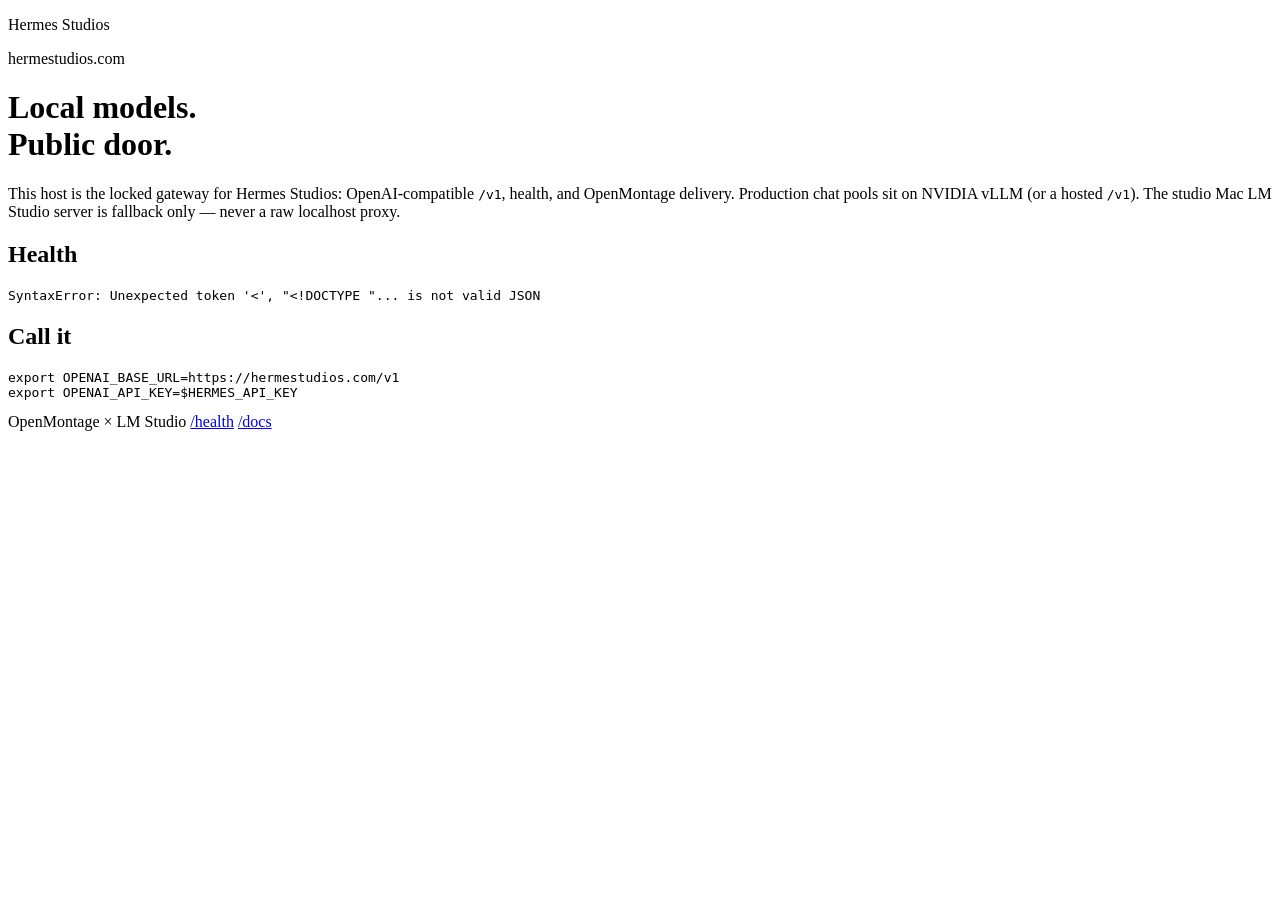
==== services/hermes-api/static/index.html @ 114ba244 "feat(infra): hermes-api TLS compose for Hostinger VPS 1794045" ====
<!DOCTYPE html>
<html lang="en">
  <head>
    <meta charset="utf-8" />
    <meta name="viewport" content="width=device-width, initial-scale=1" />
    <title>Hermes Studios</title>
    <link rel="stylesheet" href="/static/styles.css" />
  </head>
  <body>
    <div class="grain"></div>
    <header>
      <p class="mark">Hermes Studios</p>
      <p class="loc">hermestudios.com</p>
    </header>
    <main>
      <h1>Local models.<br />Public door.</h1>
      <p class="lede">
        This host is the locked gateway for Hermes Studios: OpenAI-compatible
        <code>/v1</code>, health, and OpenMontage delivery. Production chat
        pools sit on NVIDIA vLLM (or a hosted <code>/v1</code>). The studio
        Mac LM Studio server is fallback only — never a raw localhost proxy.
      </p>
      <section class="grid">
        <article>
          <h2>Health</h2>
          <pre id="health">checking…</pre>
        </article>
        <article>
          <h2>Call it</h2>
          <pre>export OPENAI_BASE_URL=https://hermestudios.com/v1
export OPENAI_API_KEY=$HERMES_API_KEY</pre>
        </article>
      </section>
    </main>
    <footer>
      <span>OpenMontage × LM Studio</span>
      <a href="/health">/health</a>
      <a href="/docs">/docs</a>
    </footer>
    <script>
      fetch("/health")
        .then((r) => r.json())
        .then((data) => {
          document.getElementById("health").textContent = JSON.stringify(data, null, 2);
        })
        .catch((err) => {
          document.getElementById("health").textContent = String(err);
        });
    </script>
  </body>
</html>
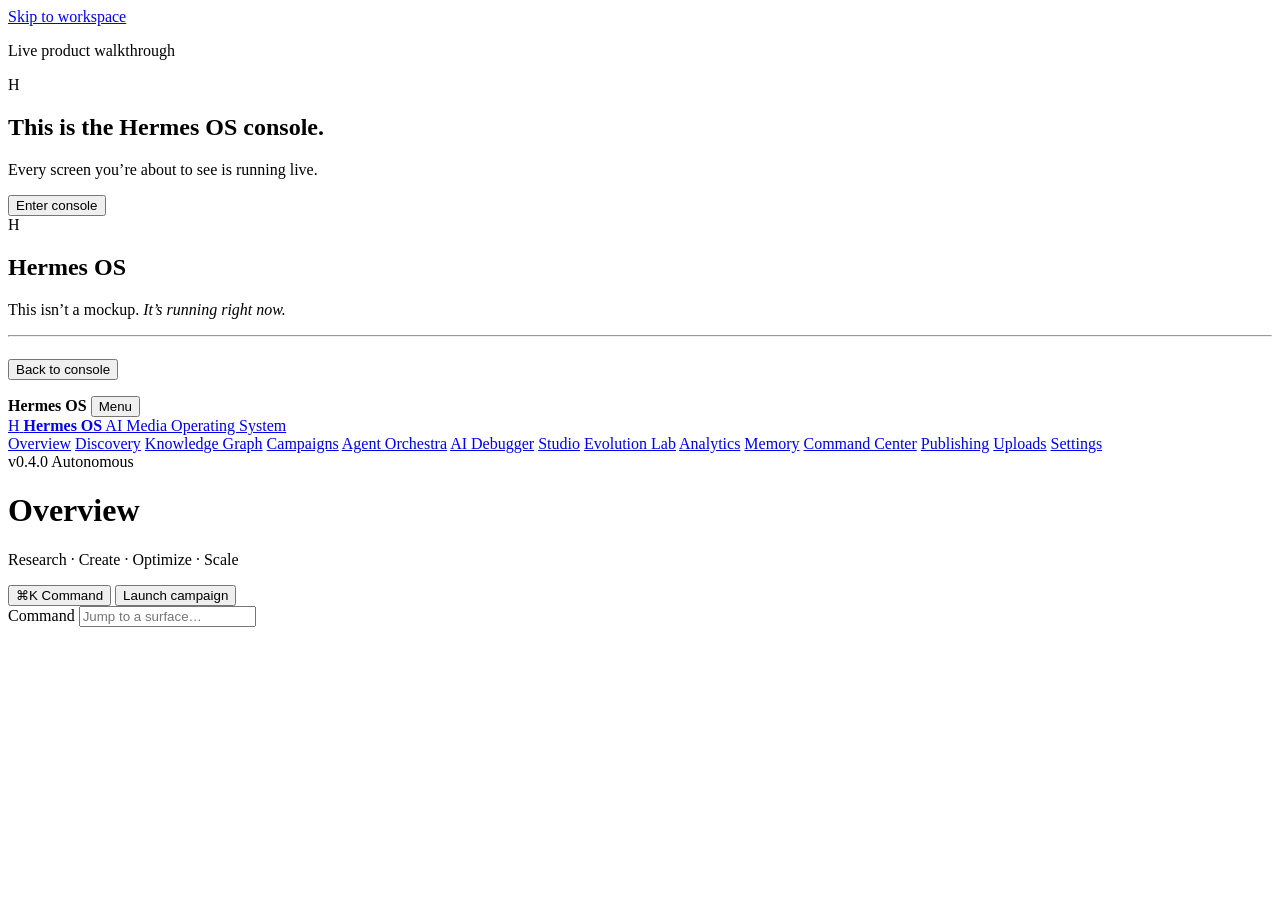
==== commit d5e1bbe1: "Wire campaign launch to a real flywheel with retry and dry-run self-heal when inference is down. Co-" ====
--- a/services/hermes-api/static/index.html
+++ b/services/hermes-api/static/index.html
@@ -2,50 +2,104 @@
 <html lang="en">
   <head>
     <meta charset="utf-8" />
-    <meta name="viewport" content="width=device-width, initial-scale=1" />
-    <title>Hermes Studios</title>
+    <meta name="viewport" content="width=device-width, initial-scale=1, viewport-fit=cover" />
+    <title>Hermes OS console</title>
+    <meta
+      name="description"
+      content="Hermes OS — live AI media operating system. Research, create, optimize, and scale autonomous campaigns."
+    />
+    <link rel="preconnect" href="https://fonts.googleapis.com" />
+    <link rel="preconnect" href="https://fonts.gstatic.com" crossorigin />
+    <link
+      href="https://fonts.googleapis.com/css2?family=Inter:wght@400;500;600;700;800&display=swap"
+      rel="stylesheet"
+    />
     <link rel="stylesheet" href="/static/styles.css" />
   </head>
   <body>
-    <div class="grain"></div>
-    <header>
-      <p class="mark">Hermes Studios</p>
-      <p class="loc">hermestudios.com</p>
-    </header>
-    <main>
-      <h1>Local models.<br />Public door.</h1>
-      <p class="lede">
-        This host is the locked gateway for Hermes Studios: OpenAI-compatible
-        <code>/v1</code>, health, and OpenMontage delivery. Production chat
-        pools sit on NVIDIA vLLM (or a hosted <code>/v1</code>). The studio
-        Mac LM Studio server is fallback only — never a raw localhost proxy.
-      </p>
-      <section class="grid">
-        <article>
-          <h2>Health</h2>
-          <pre id="health">checking…</pre>
-        </article>
-        <article>
-          <h2>Call it</h2>
-          <pre>export OPENAI_BASE_URL=https://hermestudios.com/v1
-export OPENAI_API_KEY=$HERMES_API_KEY</pre>
-        </article>
-      </section>
-    </main>
-    <footer>
-      <span>OpenMontage × LM Studio</span>
-      <a href="/health">/health</a>
-      <a href="/docs">/docs</a>
-    </footer>
-    <script>
-      fetch("/health")
-        .then((r) => r.json())
-        .then((data) => {
-          document.getElementById("health").textContent = JSON.stringify(data, null, 2);
-        })
-        .catch((err) => {
-          document.getElementById("health").textContent = String(err);
-        });
-    </script>
+    <a class="skip" href="#main">Skip to workspace</a>
+
+    <section class="splash" id="splash" aria-label="Splash">
+      <div class="splash-inner">
+        <p class="live-dot"><i aria-hidden="true"></i> Live product walkthrough</p>
+        <div class="logo-h lg" aria-hidden="true">H</div>
+        <h1>This is the Hermes OS console.</h1>
+        <p class="sub">Every screen you’re about to see is running live.</p>
+        <button type="button" class="enter" id="enter-console">Enter console</button>
+      </div>
+    </section>
+
+    <section class="outro" id="outro" aria-label="End card">
+      <div>
+        <div class="brand-row">
+          <div class="logo-h lg" aria-hidden="true">H</div>
+          <h1>Hermes OS</h1>
+        </div>
+        <p>This isn’t a mockup. <em>It’s running right now.</em></p>
+        <hr class="glow-rule" />
+        <p style="margin-top:1.4rem">
+          <button type="button" class="enter" id="back-console">Back to console</button>
+        </p>
+      </div>
+    </section>
+
+    <div class="app" id="app">
+      <div class="mobile-nav">
+        <strong>Hermes OS</strong>
+        <button type="button" class="btn" id="menu-toggle" aria-expanded="false">Menu</button>
+      </div>
+      <aside class="sidebar" id="sidebar">
+        <a class="brand" href="#/overview">
+          <span class="logo-h" aria-hidden="true">H</span>
+          <span>
+            <strong>Hermes OS</strong>
+            <span>AI Media Operating System</span>
+          </span>
+        </a>
+        <nav aria-label="Console">
+          <a href="#/overview">Overview</a>
+          <a href="#/discovery">Discovery</a>
+          <a href="#/knowledge">Knowledge Graph</a>
+          <a href="#/campaigns">Campaigns</a>
+          <a href="#/orchestra">Agent Orchestra</a>
+          <a href="#/debugger">AI Debugger</a>
+          <a href="#/studio">Studio</a>
+          <a href="#/evolution">Evolution Lab</a>
+          <a href="#/analytics">Analytics</a>
+          <a href="#/memory">Memory</a>
+          <a href="#/command">Command Center</a>
+          <a href="#/publishing">Publishing</a>
+          <a href="#/uploads">Uploads</a>
+          <a href="#/settings">Settings</a>
+        </nav>
+        <div class="side-foot">
+          <span>v0.4.0</span>
+          <span class="badge"><i aria-hidden="true"></i> Autonomous</span>
+        </div>
+      </aside>
+      <div class="workspace">
+        <header class="topbar">
+          <div>
+            <h1 id="page-title">Overview</h1>
+            <p id="page-sub">Research · Create · Optimize · Scale</p>
+          </div>
+          <div class="actions">
+            <button type="button" class="btn" id="open-cmd"><span class="kbd">⌘K</span> Command</button>
+            <button type="button" class="btn primary" id="launch-campaign">Launch campaign</button>
+          </div>
+        </header>
+        <main id="main" tabindex="-1"></main>
+      </div>
+    </div>
+
+    <div class="palette" id="palette" role="dialog" aria-modal="true" aria-labelledby="cmd-label">
+      <div class="palette-box">
+        <label id="cmd-label" class="skip" for="cmd-input">Command</label>
+        <input id="cmd-input" type="search" placeholder="Jump to a surface…" autocomplete="off" />
+        <div id="cmd-list"></div>
+      </div>
+    </div>
+
+    <script src="/static/app.js"></script>
   </body>
 </html>
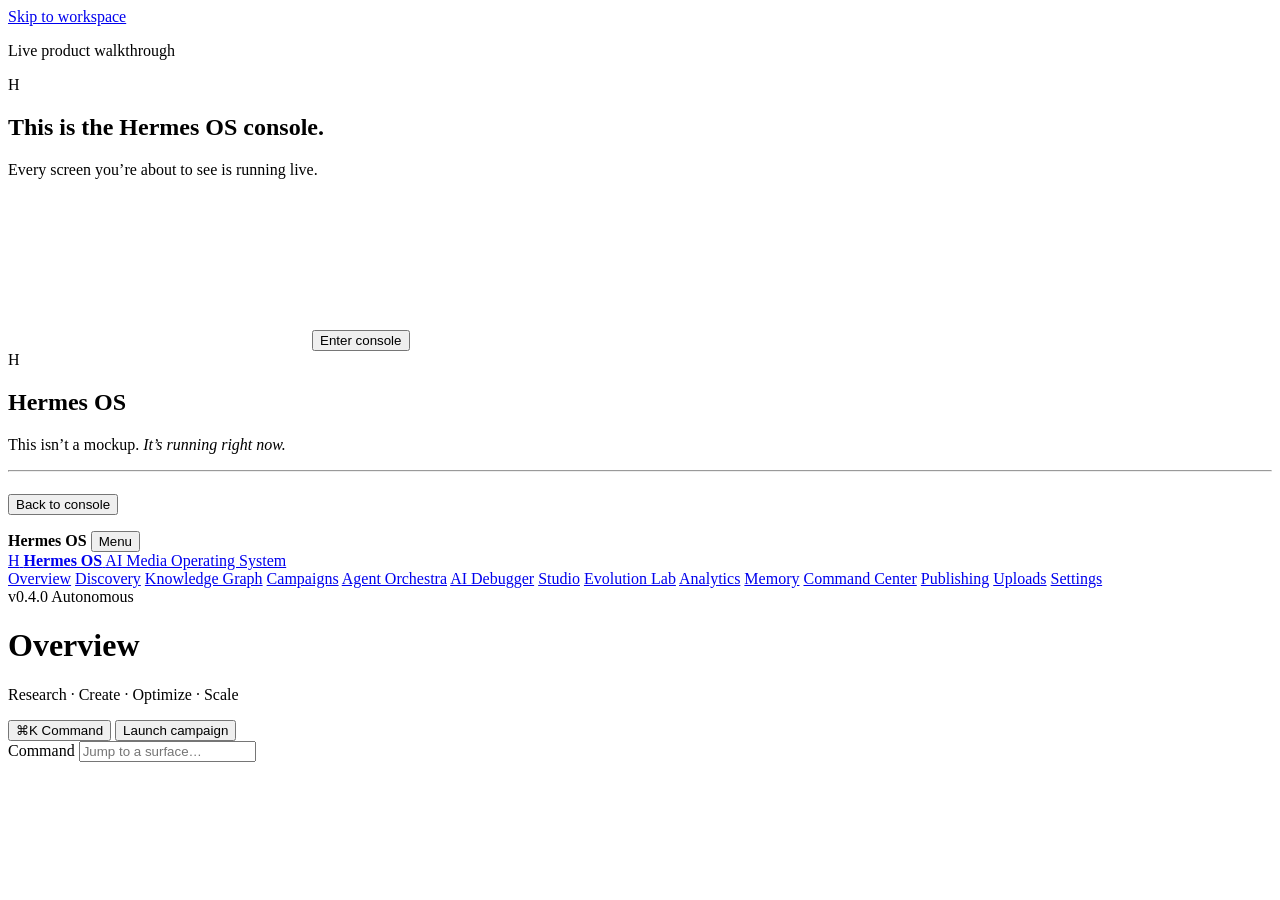
==== commit 4c415ed7: "Embed the Hermes OS product walkthrough on splash and Overview. Co-authored-by: Cursor <cursoragent@" ====
--- a/services/hermes-api/static/index.html
+++ b/services/hermes-api/static/index.html
@@ -25,6 +25,15 @@
         <div class="logo-h lg" aria-hidden="true">H</div>
         <h1>This is the Hermes OS console.</h1>
         <p class="sub">Every screen you’re about to see is running live.</p>
+        <video
+          class="splash-video"
+          src="/static/media/hermes-os.mp4"
+          muted
+          loop
+          playsinline
+          autoplay
+          preload="metadata"
+        ></video>
         <button type="button" class="enter" id="enter-console">Enter console</button>
       </div>
     </section>
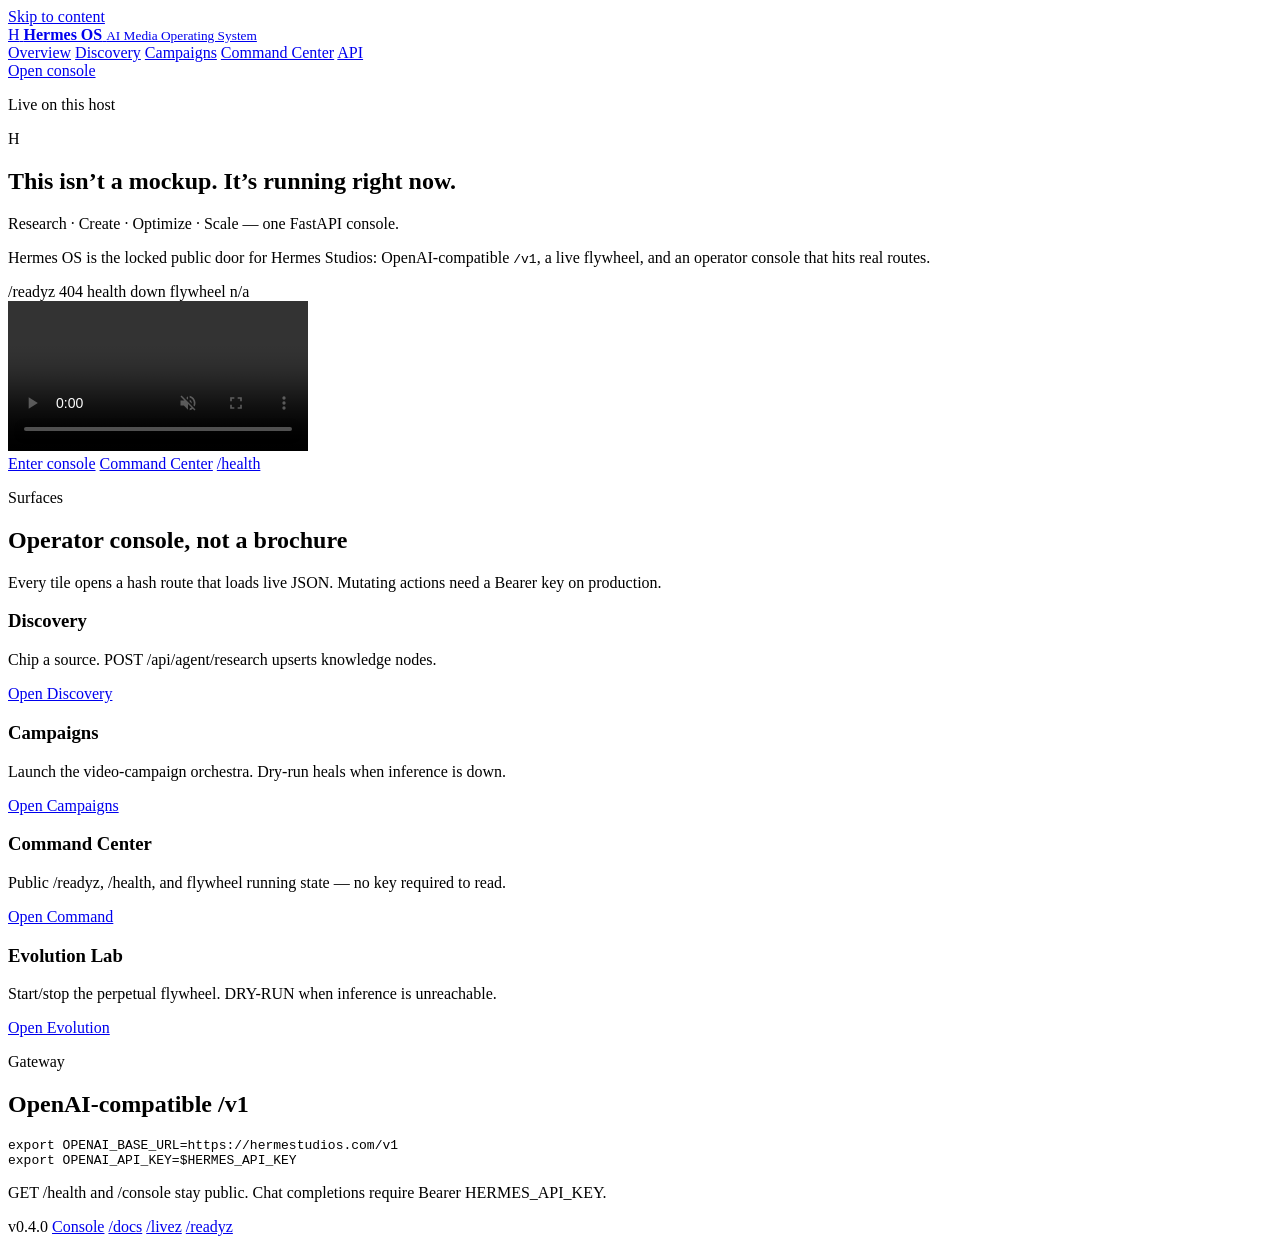
==== commit c715a98a: "Ship Hermes console walking APIs, Stripe webhook hardening, optional Postgres profile, and Hostinger" ====
--- a/services/hermes-api/static/index.html
+++ b/services/hermes-api/static/index.html
@@ -3,7 +3,7 @@
   <head>
     <meta charset="utf-8" />
     <meta name="viewport" content="width=device-width, initial-scale=1, viewport-fit=cover" />
-    <title>Hermes OS console</title>
+    <title>Hermes OS — AI Media Operating System</title>
     <meta
       name="description"
       content="Hermes OS — live AI media operating system. Research, create, optimize, and scale autonomous campaigns."
@@ -11,104 +11,150 @@
     <link rel="preconnect" href="https://fonts.googleapis.com" />
     <link rel="preconnect" href="https://fonts.gstatic.com" crossorigin />
     <link
-      href="https://fonts.googleapis.com/css2?family=Inter:wght@400;500;600;700;800&display=swap"
+      href="https://fonts.googleapis.com/css2?family=Inter:wght@400;500;600;700;800&family=Syne:wght@600;700;800&display=swap"
       rel="stylesheet"
     />
-    <link rel="stylesheet" href="/static/styles.css" />
+    <link rel="stylesheet" href="/static/landing.css" />
   </head>
   <body>
-    <a class="skip" href="#main">Skip to workspace</a>
-
-    <section class="splash" id="splash" aria-label="Splash">
-      <div class="splash-inner">
-        <p class="live-dot"><i aria-hidden="true"></i> Live product walkthrough</p>
-        <div class="logo-h lg" aria-hidden="true">H</div>
-        <h1>This is the Hermes OS console.</h1>
-        <p class="sub">Every screen you’re about to see is running live.</p>
+    <a class="skip" href="#main">Skip to content</a>
+    <div class="gridbg" aria-hidden="true"></div>
+    <header class="top">
+      <a class="brand" href="/">
+        <span class="logo" aria-hidden="true">H</span>
+        <span>
+          <strong>Hermes OS</strong>
+          <small>AI Media Operating System</small>
+        </span>
+      </a>
+      <nav aria-label="Site">
+        <a href="/console#/overview">Overview</a>
+        <a href="/console#/discovery">Discovery</a>
+        <a href="/console#/campaigns">Campaigns</a>
+        <a href="/console#/command">Command Center</a>
+        <a href="/docs">API</a>
+      </nav>
+      <a class="btn" href="/console#/overview">Open console</a>
+    </header>
+    <main id="main">
+      <section class="hero">
+        <p class="live-dot"><i aria-hidden="true"></i> Live on this host</p>
+        <div class="logo-lg" aria-hidden="true">H</div>
+        <h1>This isn’t a mockup. It’s running right now.</h1>
+        <p class="tag">Research · Create · Optimize · Scale — one FastAPI console.</p>
+        <div class="rule"></div>
+        <p class="lede">
+          Hermes OS is the locked public door for Hermes Studios: OpenAI-compatible
+          <code>/v1</code>, a live flywheel, and an operator console that hits real routes.
+        </p>
+        <div class="status-row" id="live-status" aria-live="polite">
+          <span class="status-chip" data-k="readyz">readyz…</span>
+          <span class="status-chip" data-k="health">health…</span>
+          <span class="status-chip" data-k="flywheel">flywheel…</span>
+        </div>
         <video
-          class="splash-video"
+          class="hero-video"
           src="/static/media/hermes-os.mp4"
           muted
           loop
           playsinline
           autoplay
+          controls
           preload="metadata"
         ></video>
-        <button type="button" class="enter" id="enter-console">Enter console</button>
-      </div>
-    </section>
-
-    <section class="outro" id="outro" aria-label="End card">
-      <div>
-        <div class="brand-row">
-          <div class="logo-h lg" aria-hidden="true">H</div>
-          <h1>Hermes OS</h1>
+        <div class="cta-row">
+          <a class="btn" href="/console#/overview">Enter console</a>
+          <a class="ghost" href="/console#/command">Command Center</a>
+          <a class="ghost" href="/health">/health</a>
         </div>
-        <p>This isn’t a mockup. <em>It’s running right now.</em></p>
-        <hr class="glow-rule" />
-        <p style="margin-top:1.4rem">
-          <button type="button" class="enter" id="back-console">Back to console</button>
+      </section>
+      <section class="section">
+        <p class="kicker">Surfaces</p>
+        <h2>Operator console, not a brochure</h2>
+        <p class="lede" style="margin-left:0;text-align:left">
+          Every tile opens a hash route that loads live JSON. Mutating actions need a Bearer key on production.
         </p>
-      </div>
-    </section>
-
-    <div class="app" id="app">
-      <div class="mobile-nav">
-        <strong>Hermes OS</strong>
-        <button type="button" class="btn" id="menu-toggle" aria-expanded="false">Menu</button>
-      </div>
-      <aside class="sidebar" id="sidebar">
-        <a class="brand" href="#/overview">
-          <span class="logo-h" aria-hidden="true">H</span>
-          <span>
-            <strong>Hermes OS</strong>
-            <span>AI Media Operating System</span>
-          </span>
-        </a>
-        <nav aria-label="Console">
-          <a href="#/overview">Overview</a>
-          <a href="#/discovery">Discovery</a>
-          <a href="#/knowledge">Knowledge Graph</a>
-          <a href="#/campaigns">Campaigns</a>
-          <a href="#/orchestra">Agent Orchestra</a>
-          <a href="#/debugger">AI Debugger</a>
-          <a href="#/studio">Studio</a>
-          <a href="#/evolution">Evolution Lab</a>
-          <a href="#/analytics">Analytics</a>
-          <a href="#/memory">Memory</a>
-          <a href="#/command">Command Center</a>
-          <a href="#/publishing">Publishing</a>
-          <a href="#/uploads">Uploads</a>
-          <a href="#/settings">Settings</a>
-        </nav>
-        <div class="side-foot">
-          <span>v0.4.0</span>
-          <span class="badge"><i aria-hidden="true"></i> Autonomous</span>
+        <div class="tiles">
+          <article>
+            <h3>Discovery</h3>
+            <p>Chip a source. POST /api/agent/research upserts knowledge nodes.</p>
+            <a href="/console#/discovery">Open Discovery</a>
+          </article>
+          <article>
+            <h3>Campaigns</h3>
+            <p>Launch the video-campaign orchestra. Dry-run heals when inference is down.</p>
+            <a href="/console#/campaigns">Open Campaigns</a>
+          </article>
+          <article>
+            <h3>Command Center</h3>
+            <p>Public /readyz, /health, and flywheel running state — no key required to read.</p>
+            <a href="/console#/command">Open Command</a>
+          </article>
+          <article>
+            <h3>Evolution Lab</h3>
+            <p>Start/stop the perpetual flywheel. DRY-RUN when inference is unreachable.</p>
+            <a href="/console#/evolution">Open Evolution</a>
+          </article>
         </div>
-      </aside>
-      <div class="workspace">
-        <header class="topbar">
-          <div>
-            <h1 id="page-title">Overview</h1>
-            <p id="page-sub">Research · Create · Optimize · Scale</p>
-          </div>
-          <div class="actions">
-            <button type="button" class="btn" id="open-cmd"><span class="kbd">⌘K</span> Command</button>
-            <button type="button" class="btn primary" id="launch-campaign">Launch campaign</button>
-          </div>
-        </header>
-        <main id="main" tabindex="-1"></main>
-      </div>
-    </div>
-
-    <div class="palette" id="palette" role="dialog" aria-modal="true" aria-labelledby="cmd-label">
-      <div class="palette-box">
-        <label id="cmd-label" class="skip" for="cmd-input">Command</label>
-        <input id="cmd-input" type="search" placeholder="Jump to a surface…" autocomplete="off" />
-        <div id="cmd-list"></div>
-      </div>
-    </div>
-
-    <script src="/static/app.js"></script>
+      </section>
+      <section class="section api">
+        <p class="kicker">Gateway</p>
+        <h2>OpenAI-compatible /v1</h2>
+        <pre>export OPENAI_BASE_URL=https://hermestudios.com/v1
+export OPENAI_API_KEY=$HERMES_API_KEY</pre>
+        <p class="status">GET /health and /console stay public. Chat completions require Bearer HERMES_API_KEY.</p>
+      </section>
+    </main>
+    <footer>
+      <span>v0.4.0</span>
+      <a href="/console">Console</a>
+      <a href="/docs">/docs</a>
+      <a href="/livez">/livez</a>
+      <a href="/readyz">/readyz</a>
+    </footer>
+    <script>
+      (function () {
+        const row = document.getElementById("live-status");
+        if (!row) return;
+        function chip(k, text, ok) {
+          const el = row.querySelector('[data-k="' + k + '"]');
+          if (!el) return;
+          el.textContent = text;
+          el.classList.toggle("ok", !!ok);
+          el.classList.toggle("warn", !ok);
+        }
+        async function tick() {
+          try {
+            const rz = await fetch("/readyz");
+            const body = await rz.json().catch(() => ({}));
+            chip("readyz", "/readyz " + rz.status, rz.ok && body.ok);
+          } catch (e) {
+            chip("readyz", "readyz down", false);
+          }
+          try {
+            const h = await fetch("/health");
+            const data = await h.json();
+            const inf = (data.inference || {}).reachable;
+            chip("health", "/health " + (inf ? "inference up" : "inference down"), h.ok);
+          } catch (e) {
+            chip("health", "health down", false);
+          }
+          try {
+            const f = await fetch("/api/flywheel");
+            const data = await f.json();
+            const run = !!data.running;
+            chip(
+              "flywheel",
+              "flywheel " + (run ? "running" : "stopped") + " · " + (data.cycle_count || 0) + " cycles",
+              f.ok
+            );
+          } catch (e) {
+            chip("flywheel", "flywheel n/a", false);
+          }
+        }
+        tick();
+        setInterval(tick, 12000);
+      })();
+    </script>
   </body>
 </html>
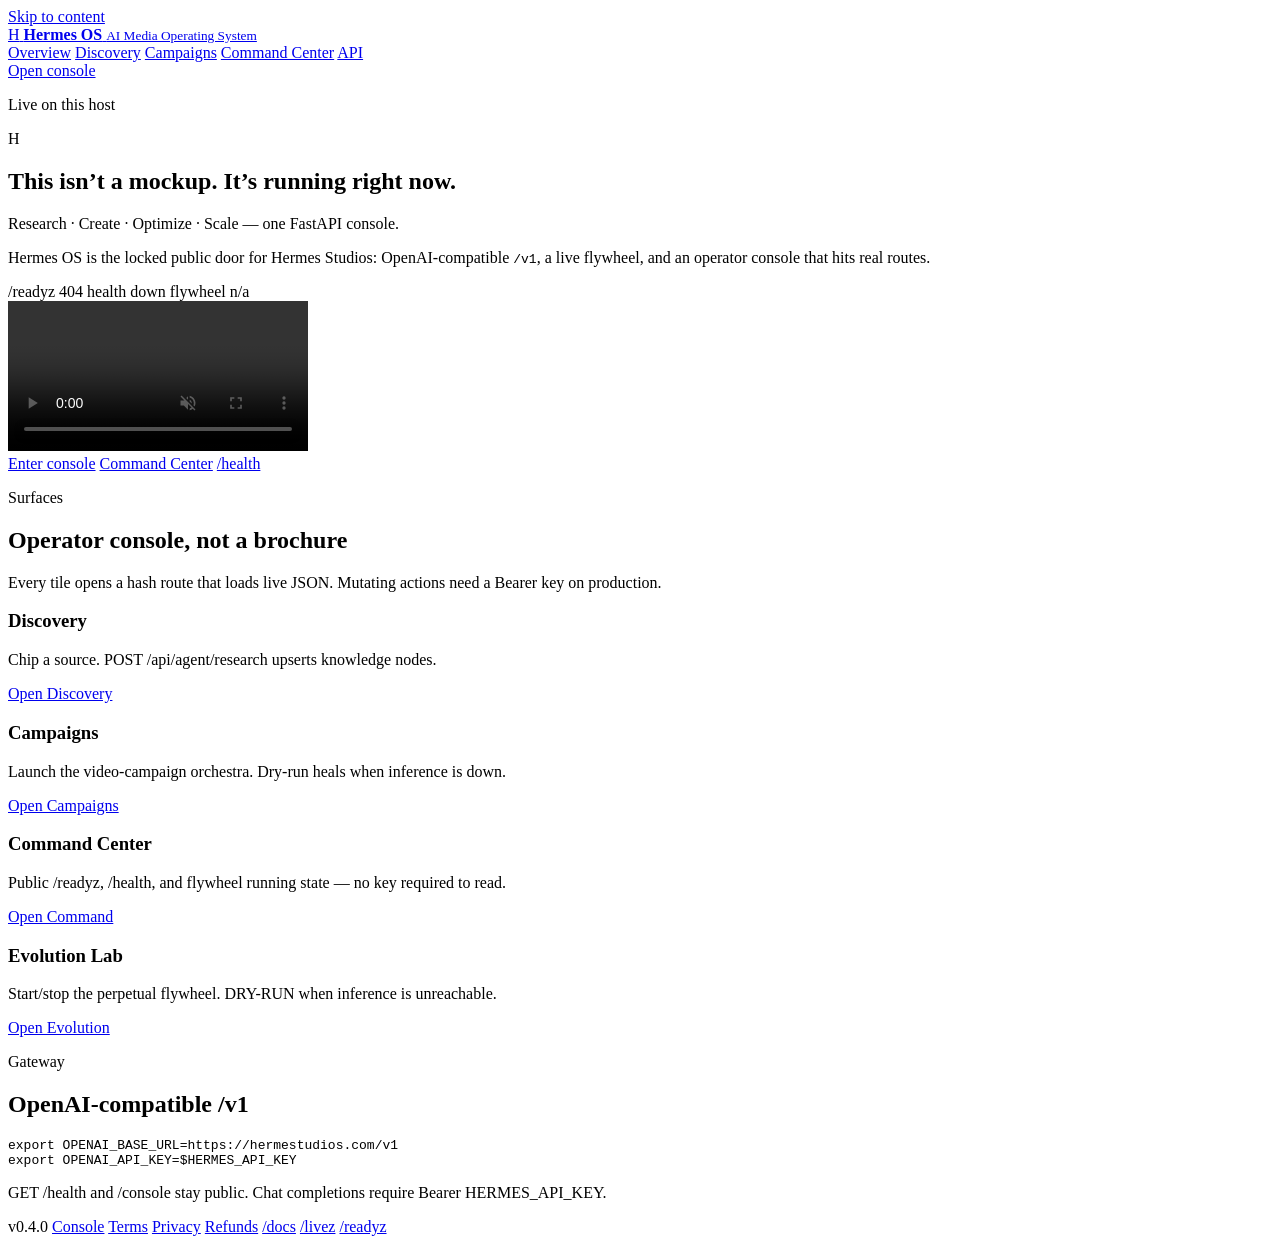
==== commit 1badcf9f: "Add unpaid Discovery RSS scan, SQLite backups, and legal pages so Hermes can ingest public feeds wit" ====
--- a/services/hermes-api/static/index.html
+++ b/services/hermes-api/static/index.html
@@ -108,6 +108,9 @@
     <footer>
       <span>v0.4.0</span>
       <a href="/console">Console</a>
+      <a href="/terms">Terms</a>
+      <a href="/privacy">Privacy</a>
+      <a href="/refunds">Refunds</a>
       <a href="/docs">/docs</a>
       <a href="/livez">/livez</a>
       <a href="/readyz">/readyz</a>
